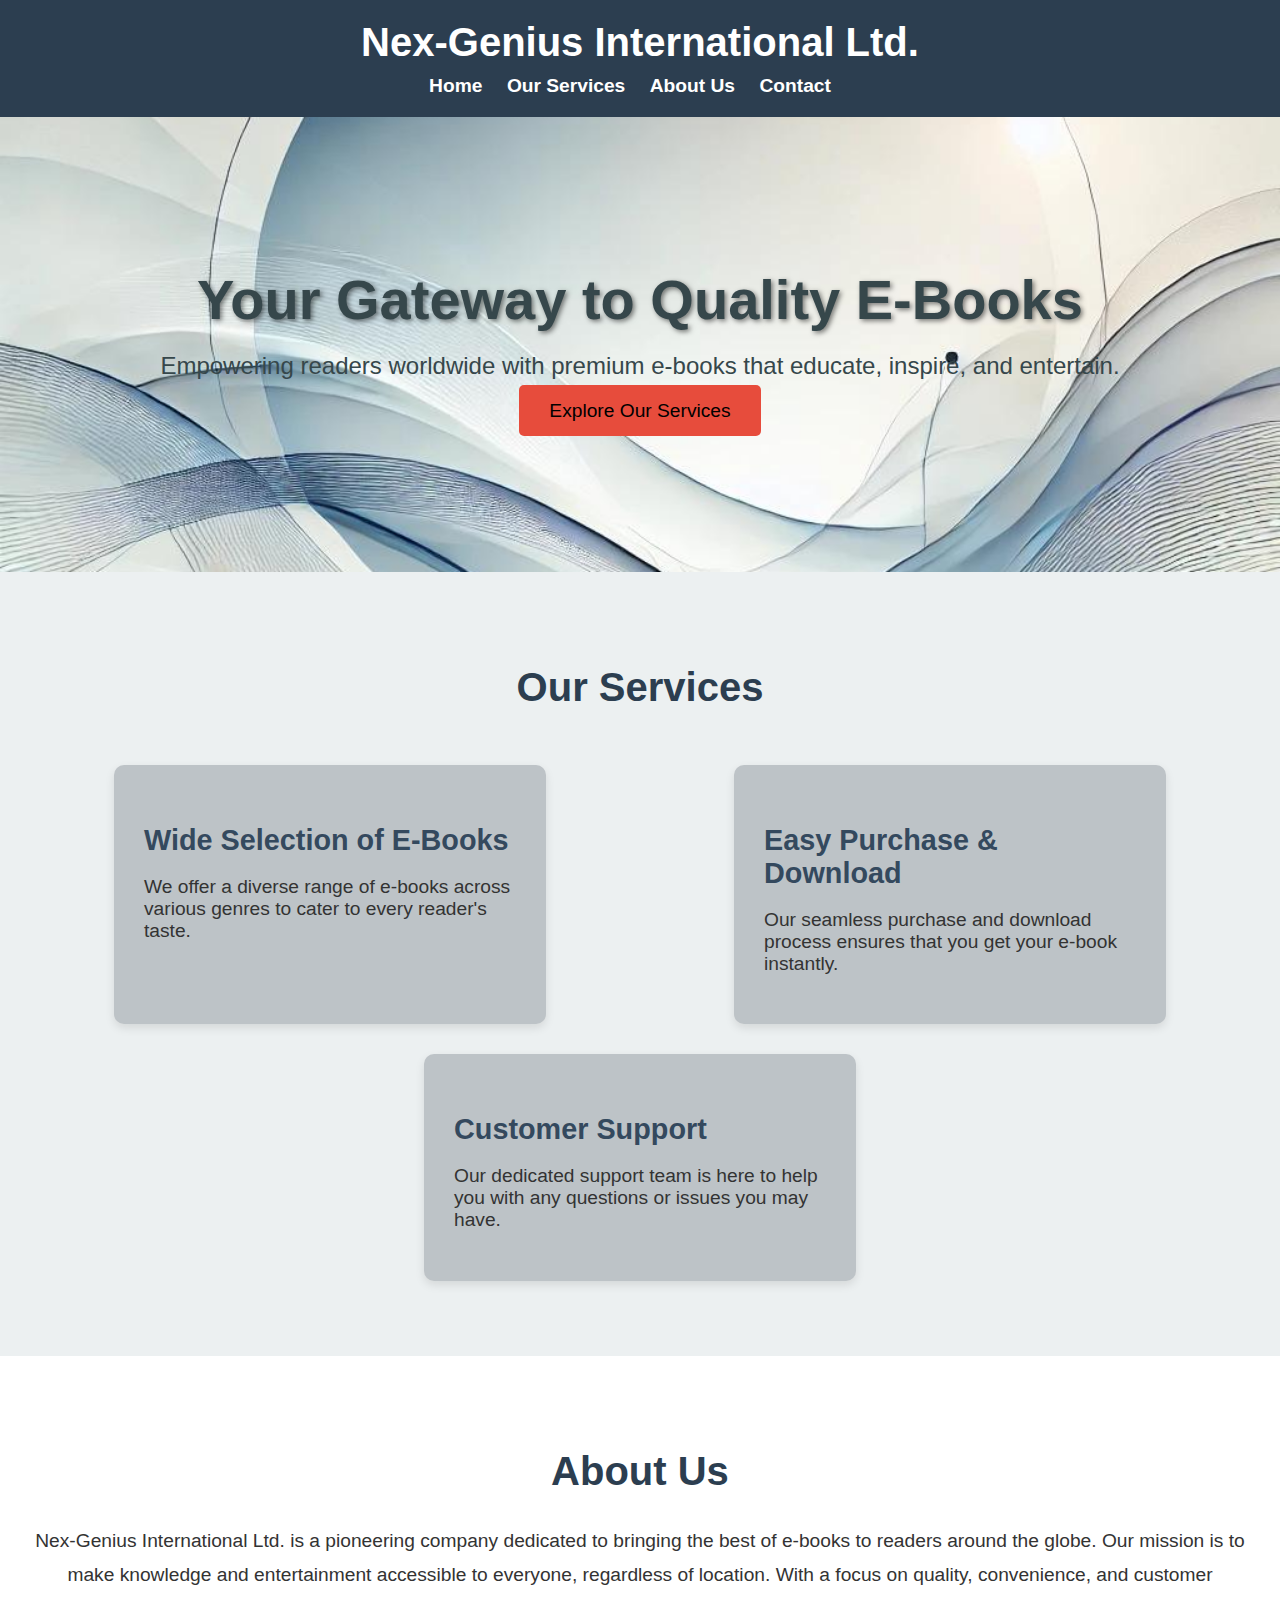
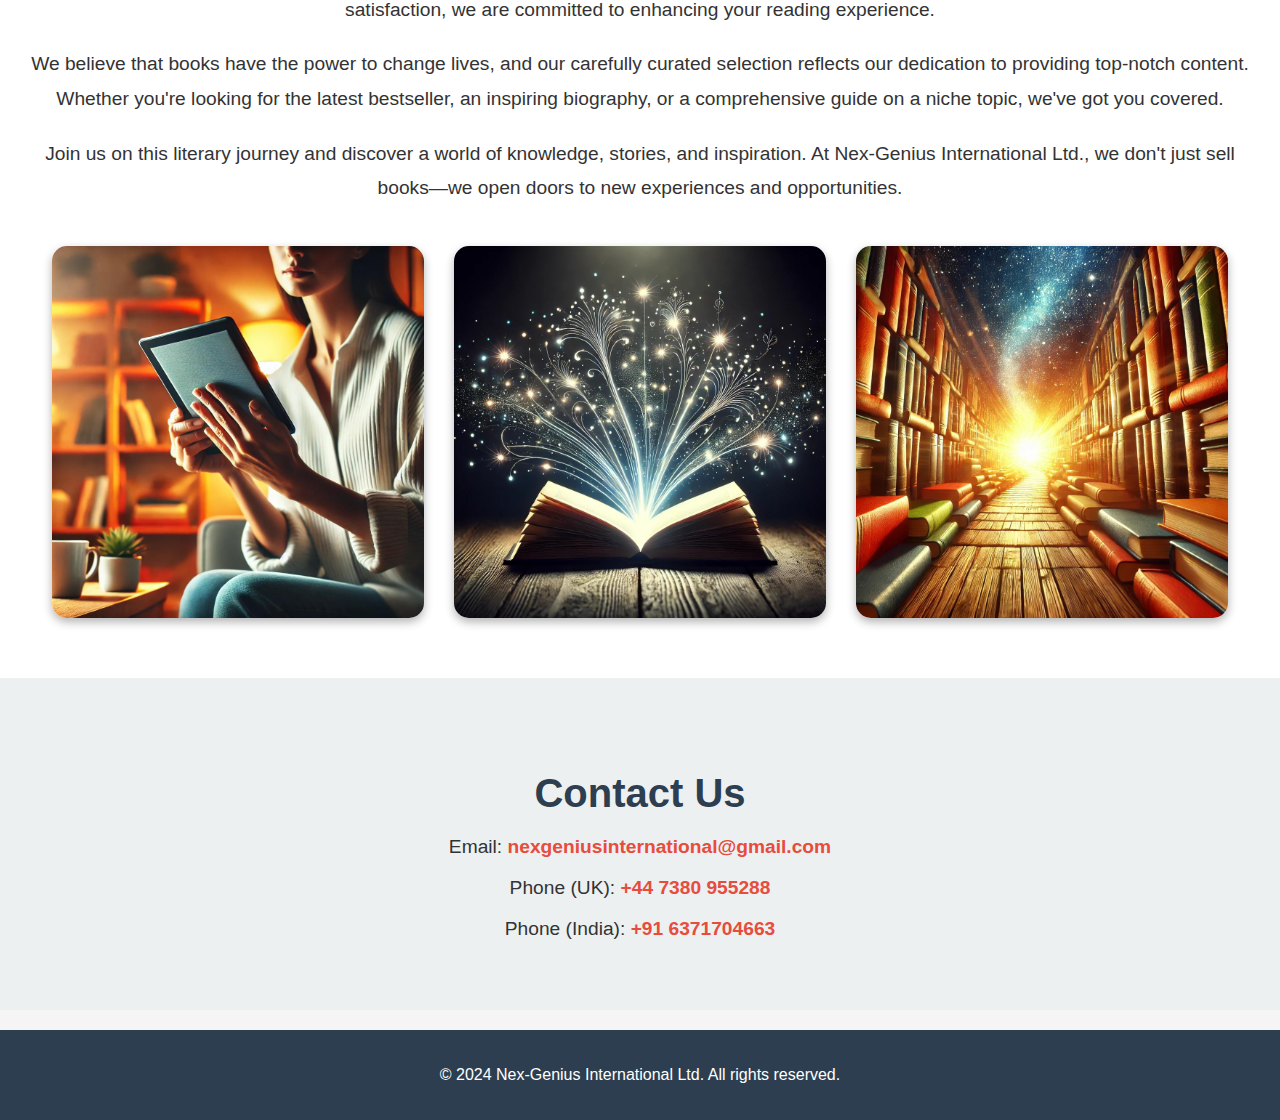
==== index.html @ 67331a44 "j,hvjvj" ====
<!DOCTYPE html>
<html lang="en">
<head>
    <meta charset="UTF-8">
    <meta name="viewport" content="width=device-width, initial-scale=1.0">
    <title>Nex-Genius International Ltd.</title>
    <link rel="stylesheet" href="./style.css">
</head>
<body>
    <header>
        <div class="logo">
            <h1>Nex-Genius International Ltd.</h1>
        </div>
        <nav>
            <ul>
                <li><a href="#home">Home</a></li>
                <li><a href="#services">Our Services</a></li>
                <li><a href="#about">About Us</a></li>
                <li><a href="#contact">Contact</a></li>
            </ul>
        </nav>
    </header>

    <section id="home" class="hero-section">
        <h2>Your Gateway to Quality E-Books</h2>
        <p>Empowering readers worldwide with premium e-books that educate, inspire, and entertain.</p>
        <a href="#services" class="btn">Explore Our Services</a>
    </section>

    <section id="services" class="services-section">
        <h2>Our Services</h2>
        <div class="service-list">
            <div class="service-item">
                <h3>Wide Selection of E-Books</h3>
                <p>We offer a diverse range of e-books across various genres to cater to every reader's taste.</p>
            </div>
            <div class="service-item">
                <h3>Easy Purchase & Download</h3>
                <p>Our seamless purchase and download process ensures that you get your e-book instantly.</p>
            </div>
            <div class="service-item">
                <h3>Customer Support</h3>
                <p>Our dedicated support team is here to help you with any questions or issues you may have.</p>
            </div>
        </div>
    </section>

    <section id="about" class="about-section">
        <h2>About Us</h2>
        <p>Nex-Genius International Ltd. is a pioneering company dedicated to bringing the best of e-books to readers around the globe. Our mission is to make knowledge and entertainment accessible to everyone, regardless of location. With a focus on quality, convenience, and customer satisfaction, we are committed to enhancing your reading experience.</p>
        <p>We believe that books have the power to change lives, and our carefully curated selection reflects our dedication to providing top-notch content. Whether you're looking for the latest bestseller, an inspiring biography, or a comprehensive guide on a niche topic, we've got you covered.</p>
        <p>Join us on this literary journey and discover a world of knowledge, stories, and inspiration. At Nex-Genius International Ltd., we don't just sell books—we open doors to new experiences and opportunities.</p>
        <div class="about-images">
            <img src="images/e_book_reading.jpg" alt="E-Book Reading">
            <img src="images/power_of_knowledge.jpg" alt="Knowledge is Power">
            <img src="images/literary_journey.jpg" alt="Literary Journey">
        </div>
    </section>

    <section id="contact" class="contact-section">
        <h2>Contact Us</h2>
        <p>Email: <a href="mailto:nexgeniusinternational@gmail.com">nexgeniusinternational@gmail.com</a></p>
        <p>Phone (UK): <a href="tel:+447380955288">+44 7380 955288</a></p>
        <p>Phone (India): <a href="tel:+916371704663">+91 6371704663</a></p>
    </section>

    <footer>
        <p>&copy; 2024 Nex-Genius International Ltd. All rights reserved.</p>
    </footer>
</body>
</html>
---- style.css ----
/* General Styling */
body {
    font-family: 'Arial', sans-serif;
    margin: 0;
    padding: 0;
    background-color: #f5f5f5;
    color: #333;
}

/* Header */
header {
    background-color: #2c3e50;
    color: #fff;
    padding: 20px;
    text-align: center;
    box-shadow: 0px 4px 2px -2px gray;
}

header h1 {
    margin: 0;
    font-size: 2.5em;
}

nav ul {
    list-style-type: none;
    padding: 0;
    margin: 0;
    margin-top: 10px;
}

nav ul li {
    display: inline;
    margin-right: 20px;
}

nav ul li a {
    color: #fff;
    text-decoration: none;
    font-weight: bold;
    font-size: 1.2em;
}

/* Hero Section */
.hero-section {
    background: url('images/background_image.jpg') no-repeat center center/cover;
    color: #36474b;
    text-align: center;
    padding: 150px 20px;
    position: relative;
}

.hero-section h2 {
    font-size: 3.5em;
    margin: 0;
    text-shadow: 2px 2px 5px rgba(0, 0, 0, 0.5);
}

.hero-section p {
    font-size: 1.5em;
    margin: 20px 0;
}

.hero-section .btn {
    background-color: #e74c3c;
    color: black;
    padding: 15px 30px;
    text-decoration: none;
    border-radius: 5px;
    font-size: 1.2em;
    transition: background-color 0.3s ease;
}

.hero-section .btn:hover {
    background-color: #c0392b;
}

/* Services Section */
.services-section {
    padding: 60px 20px;
    background-color: #ecf0f1;
    text-align: center;
}

.services-section h2 {
    font-size: 2.5em;
    margin-bottom: 40px;
    color: #2c3e50;
}

.service-list {
    display: flex;
    justify-content: space-around;
    flex-wrap: wrap;
}

.service-item {
    background-color: #bdc3c7;
    padding: 30px;
    margin: 15px;
    border-radius: 10px;
    box-shadow: 0 4px 10px rgba(0, 0, 0, 0.1);
    width: 30%;
    text-align: left;
    transition: transform 0.3s ease;
}

.service-item h3 {
    font-size: 1.8em;
    color: #34495e;
    margin-bottom: 10px;
}

.service-item p {
    font-size: 1.2em;
}

.service-item:hover {
    transform: scale(1.05);
}

/* About Section */
.about-section {
    padding: 60px 20px;
    background-color: #fff;
    text-align: center;
    color: #333;
}

.about-section h2 {
    font-size: 2.5em;
    color: #2c3e50;
    margin-bottom: 30px;
}

.about-section p {
    font-size: 1.2em;
    margin-bottom: 20px;
    line-height: 1.8;
}

.about-images {
    display: flex;
    justify-content: center;
    margin-top: 40px;
}

.about-images img {
    margin: 0 15px;
    border-radius: 15px;
    width: 30%;
    height: auto;
    box-shadow: 0 4px 10px rgba(0, 0, 0, 0.3);
}

/* Contact Section */
.contact-section {
    padding: 60px 20px;
    background-color: #ecf0f1;
    text-align: center;
}

.contact-section h2 {
    font-size: 2.5em;
    color: #2c3e50;
    margin-bottom: 20px;
}

.contact-section p {
    font-size: 1.2em;
    margin-bottom: 10px;
}

.contact-section a {
    color: #e74c3c;
    text-decoration: none;
    font-weight: bold;
}

/* Footer */
footer {
    background-color: #2c3e50;
    color: #fff;
    text-align: center;
    padding: 20px 0;
    margin-top: 20px;
    font-size: 1em;
}
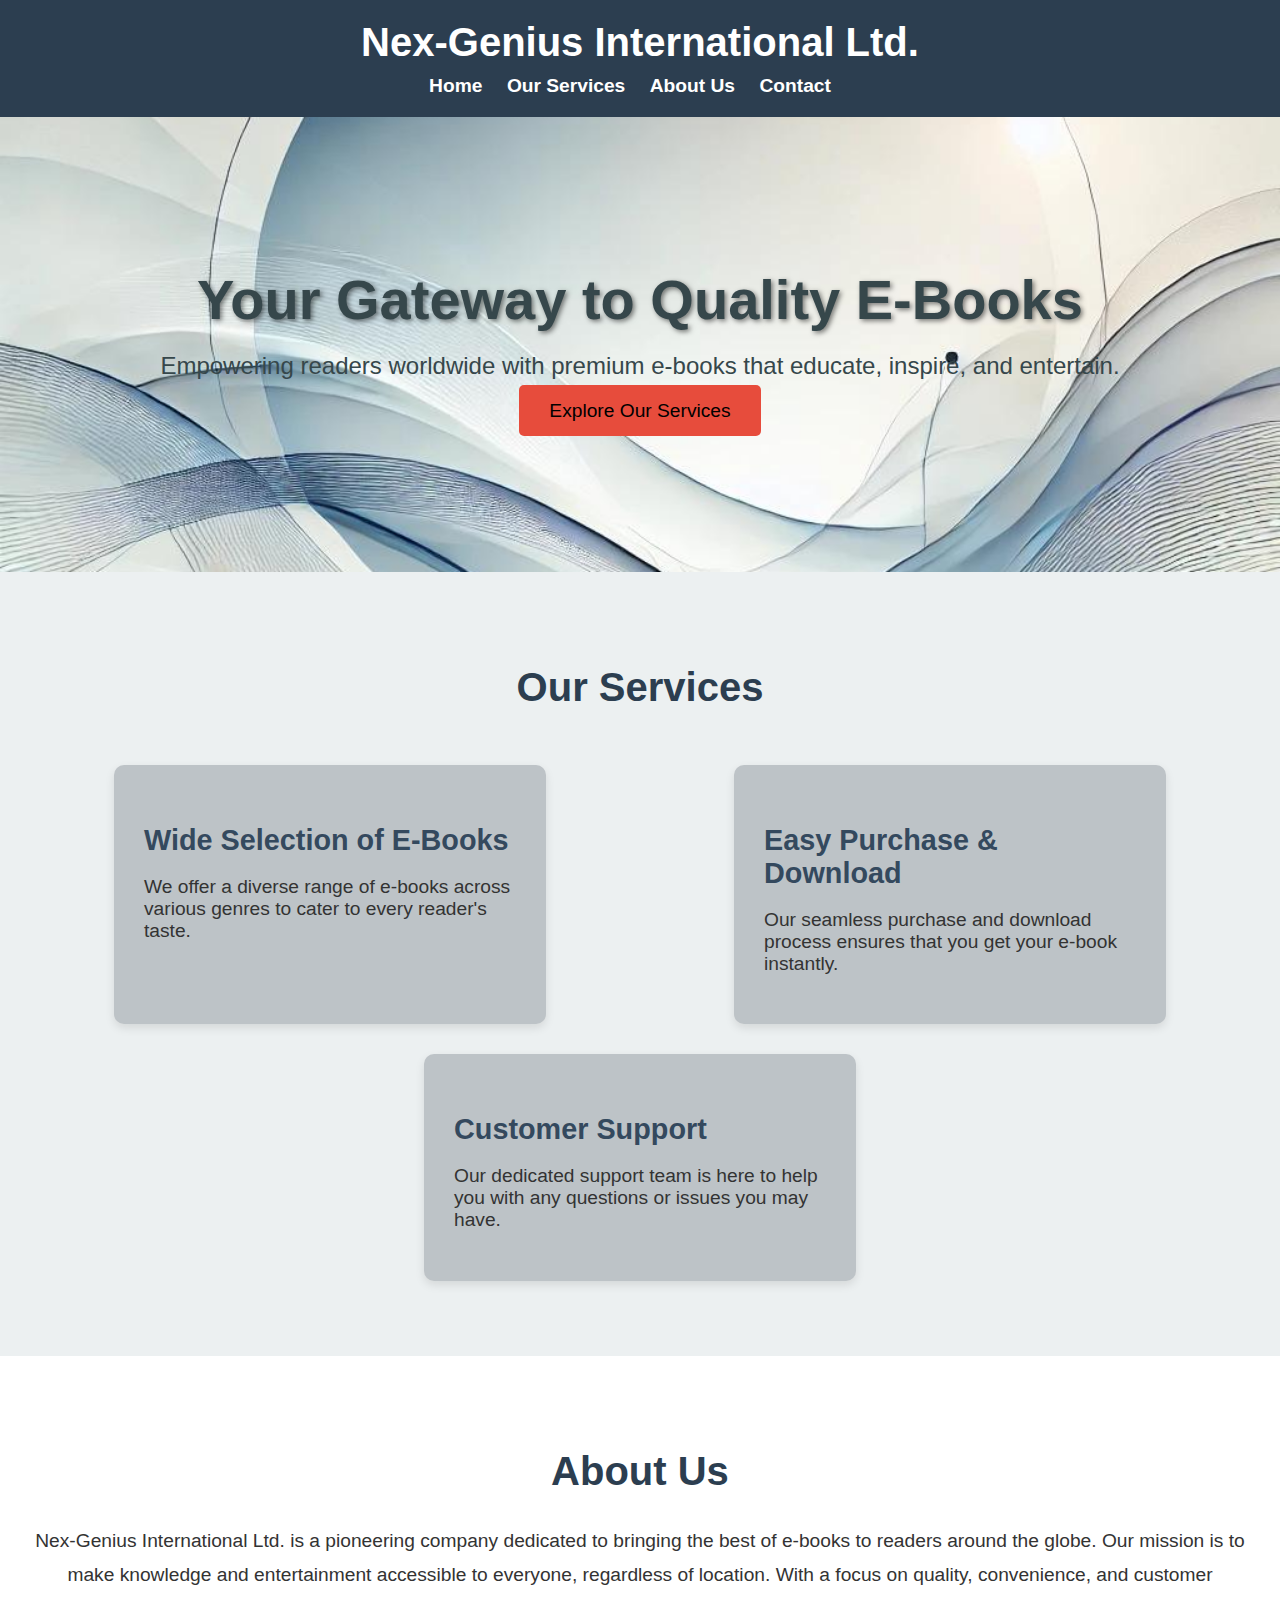
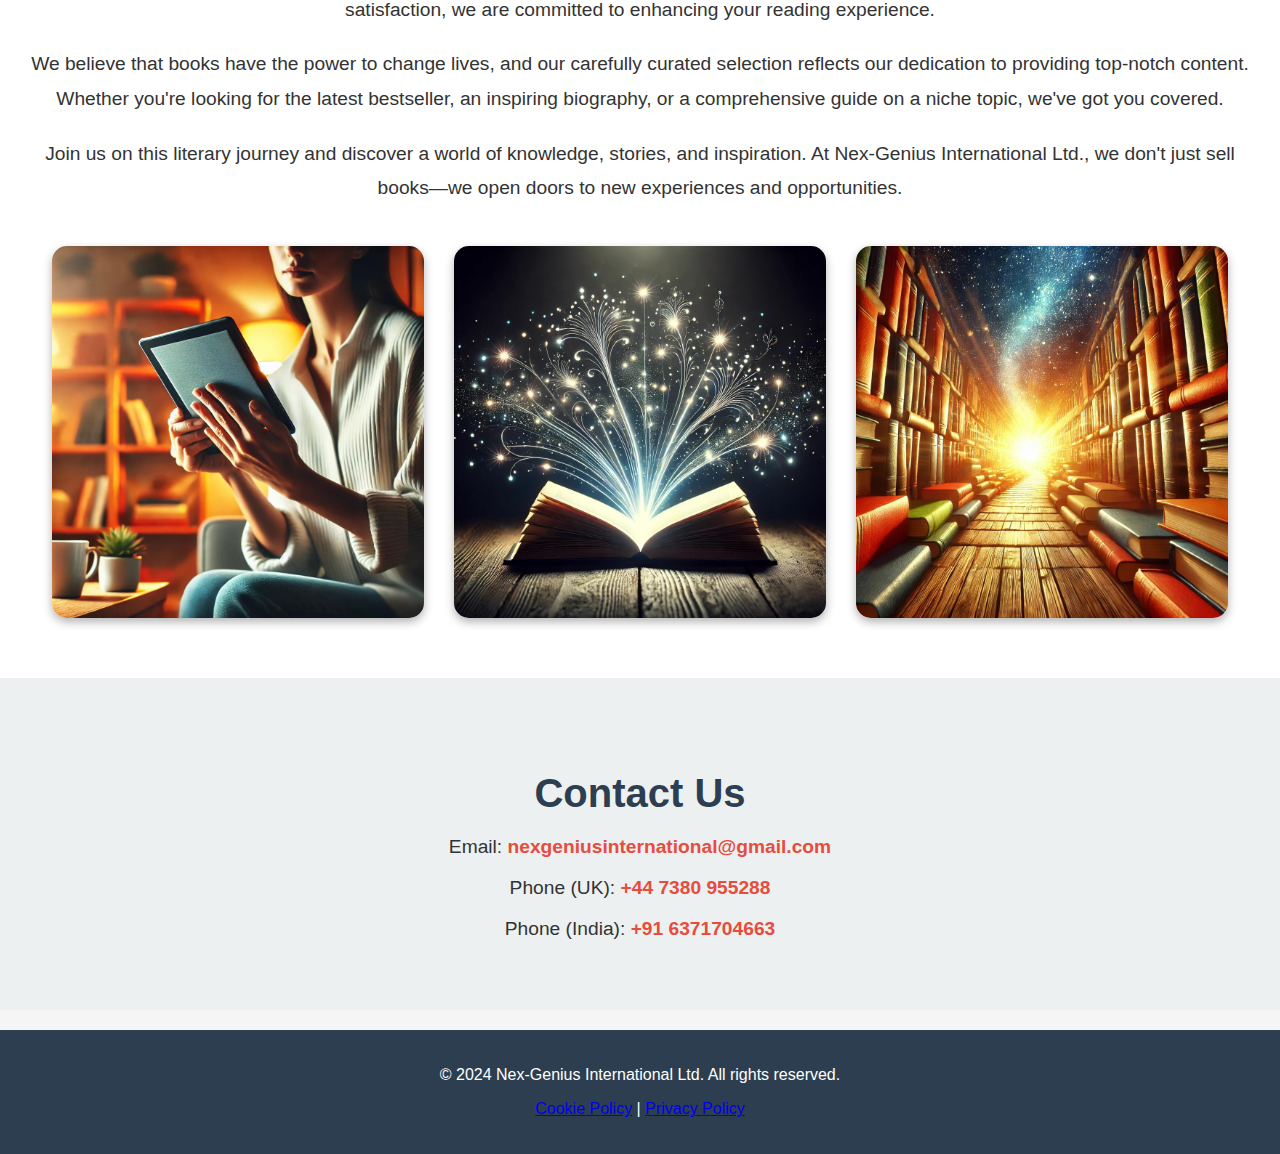
==== commit 0a4b1fd0: "Update index.html" ====
--- a/index.html
+++ b/index.html
@@ -64,8 +64,11 @@
         <p>Phone (India): <a href="tel:+916371704663">+91 6371704663</a></p>
     </section>
 
-    <footer>
+    
+        <footer>
         <p>&copy; 2024 Nex-Genius International Ltd. All rights reserved.</p>
+        <p><a href="cookie-policy.html">Cookie Policy</a> | <a href="privacy-policy.html">Privacy Policy</a></p>
+    
     </footer>
 </body>
 </html>
